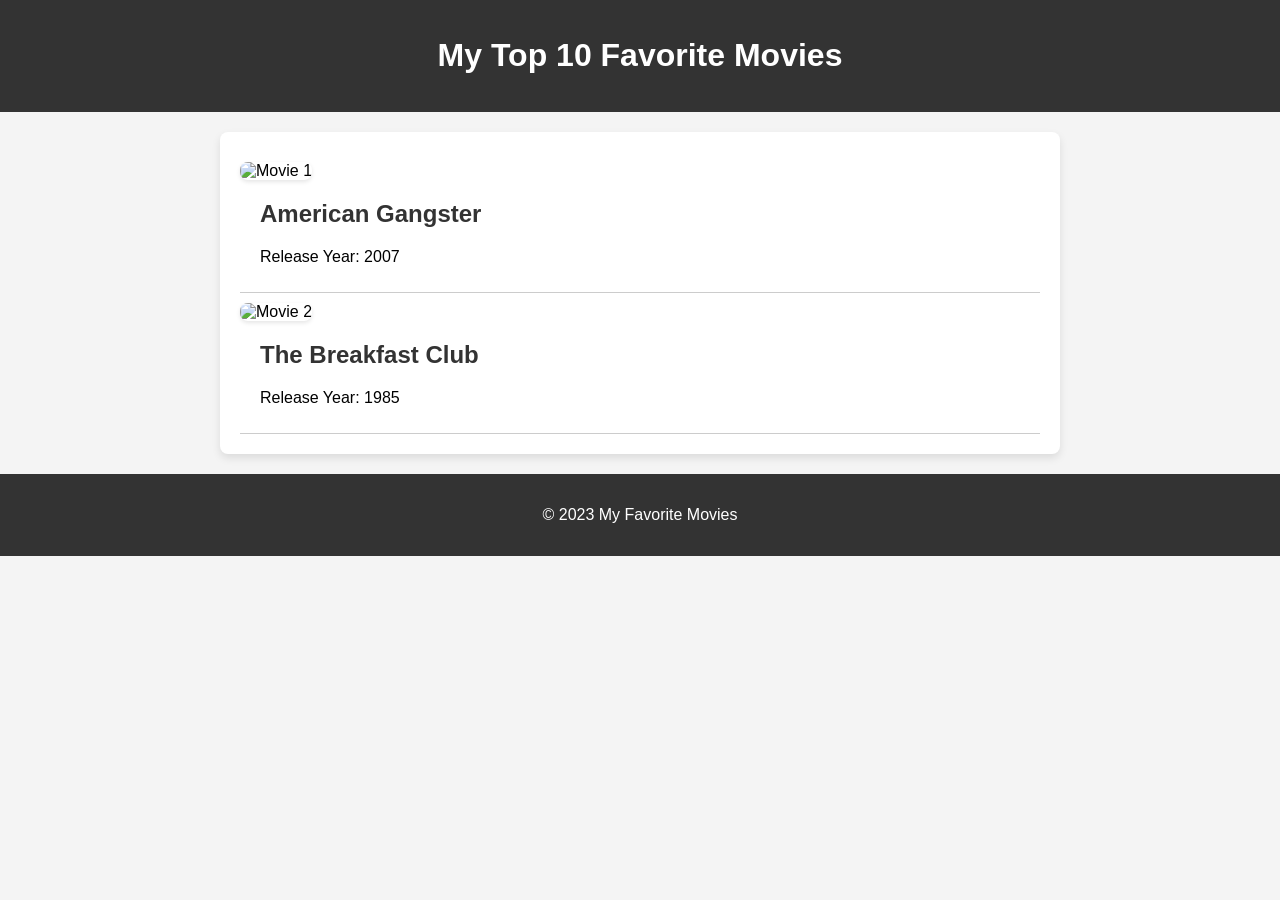
==== movies.html @ 498669fc "coin page" ====
<!DOCTYPE html>
<html lang="en">
<head>
    <meta charset="UTF-8">
    <meta name="viewport" content="width=device-width, initial-scale=1.0">
    <title>My Favorite Movies</title>
    <style>
        body {
            font-family: Arial, sans-serif;
            background-color: #f4f4f4;
            margin: 0;
            padding: 0;
        }

        header {
            background-color: #333;
            color: #fff;
            padding: 1em;
            text-align: center;
        }

        main {
            max-width: 800px;
            margin: 20px auto;
            padding: 20px;
            background-color: #fff;
            border-radius: 8px;
            box-shadow: 0 4px 8px rgba(0, 0, 0, 0.1);
        }

        h2 {
            color: #333;
        }

        .movie {
            border-bottom: 1px solid #ccc;
            padding: 10px 0;
        }

        .movie img {
            max-width: 100%;
            height: auto;
            border-radius: 8px;
            box-shadow: 0 2px 4px rgba(0, 0, 0, 0.1);
        }

        .movie-details {
            margin-left: 20px;
        }

        footer {
            text-align: center;
            padding: 1em;
            background-color: #333;
            color: #fff;
        }
    </style>
</head>
<body>

    <header>
        <h1>My Top 10 Favorite Movies</h1>
    </header>

    <main>
        <div class="movie">
            <img src="AmericanGangster.jpg" alt="Movie 1">
            <div class="movie-details">
                <h2>American Gangster</h2>
                <p>Release Year: 2007</p>
            </div>
        </div>

        <div class="movie">
            <img src="BreakfastClub.jpg" alt="Movie 2">
            <div class="movie-details">
                <h2>The Breakfast Club</h2>
                <p>Release Year: 1985</p>
                
            </div>
        </div>

        <!-- Add more movie entries as needed -->

    </main>

    <footer>
        <p>&copy; 2023 My Favorite Movies</p>
    </footer>

</body>
</html>
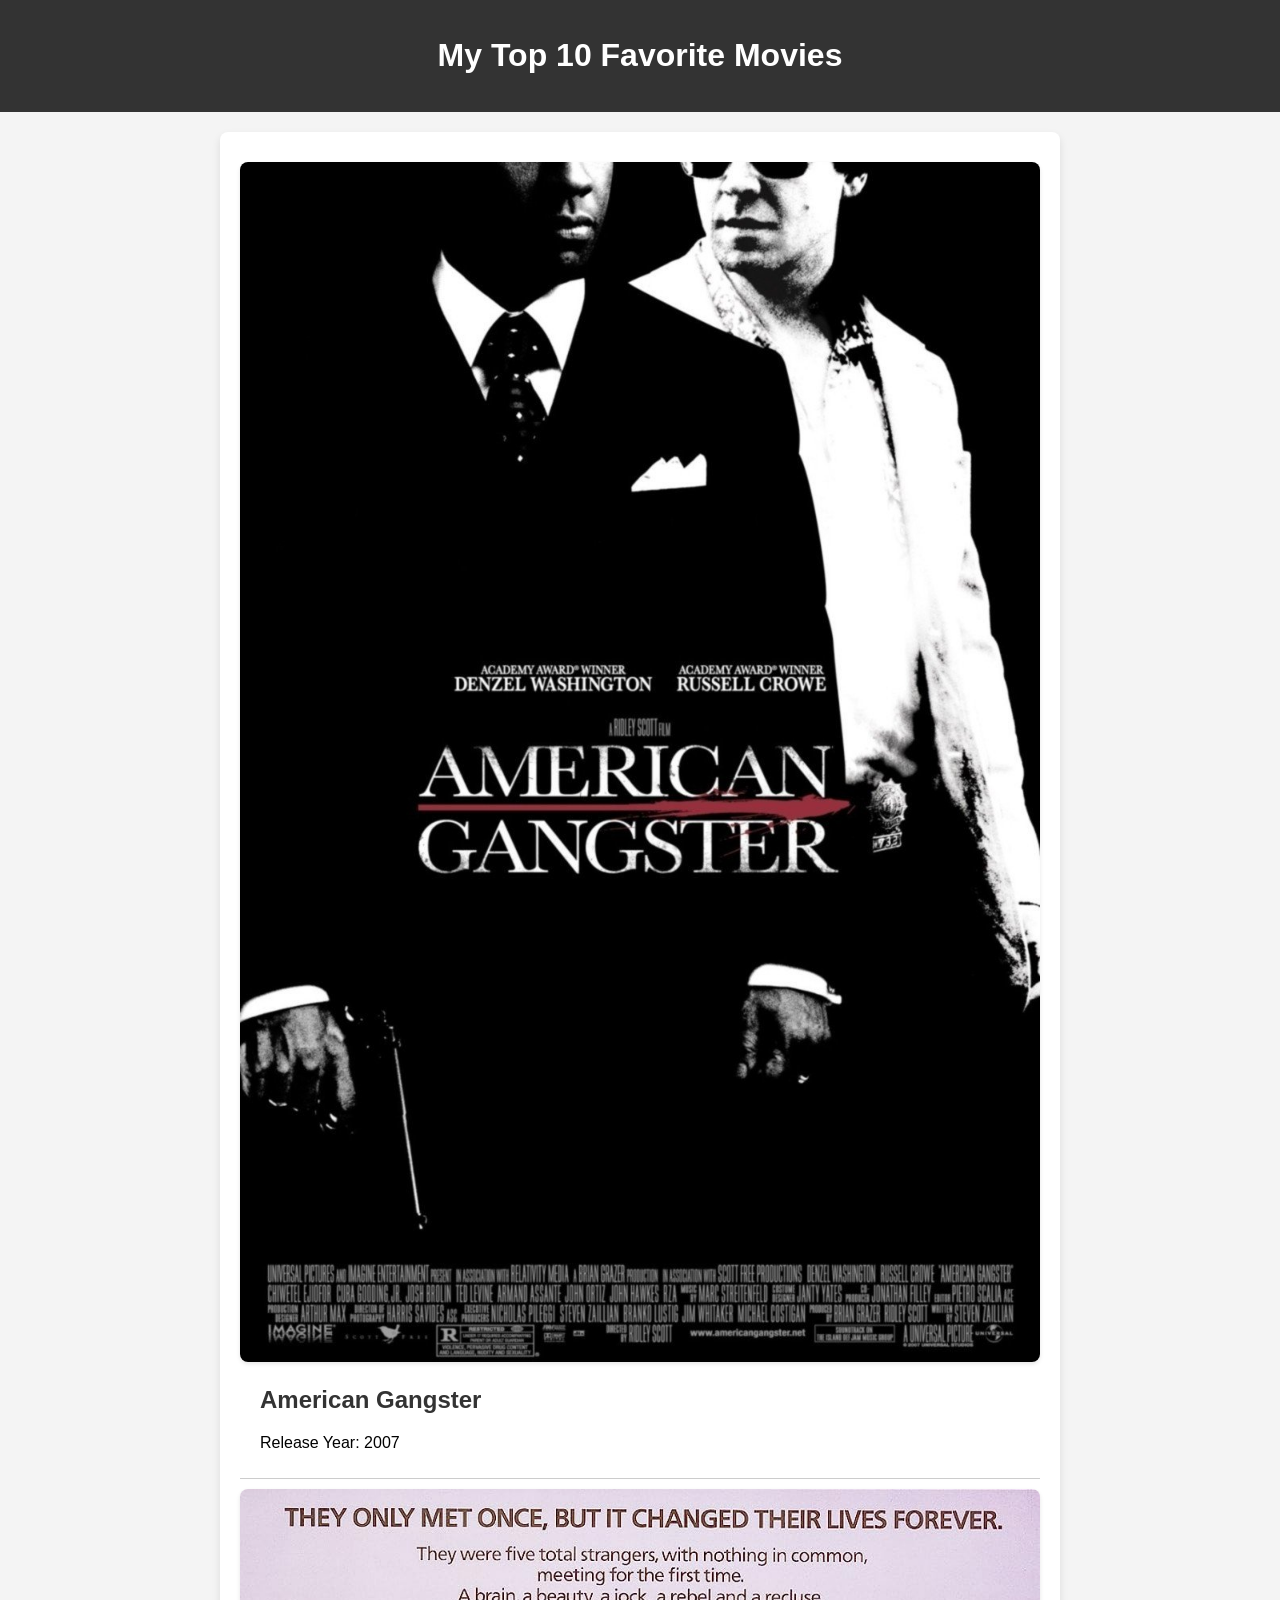
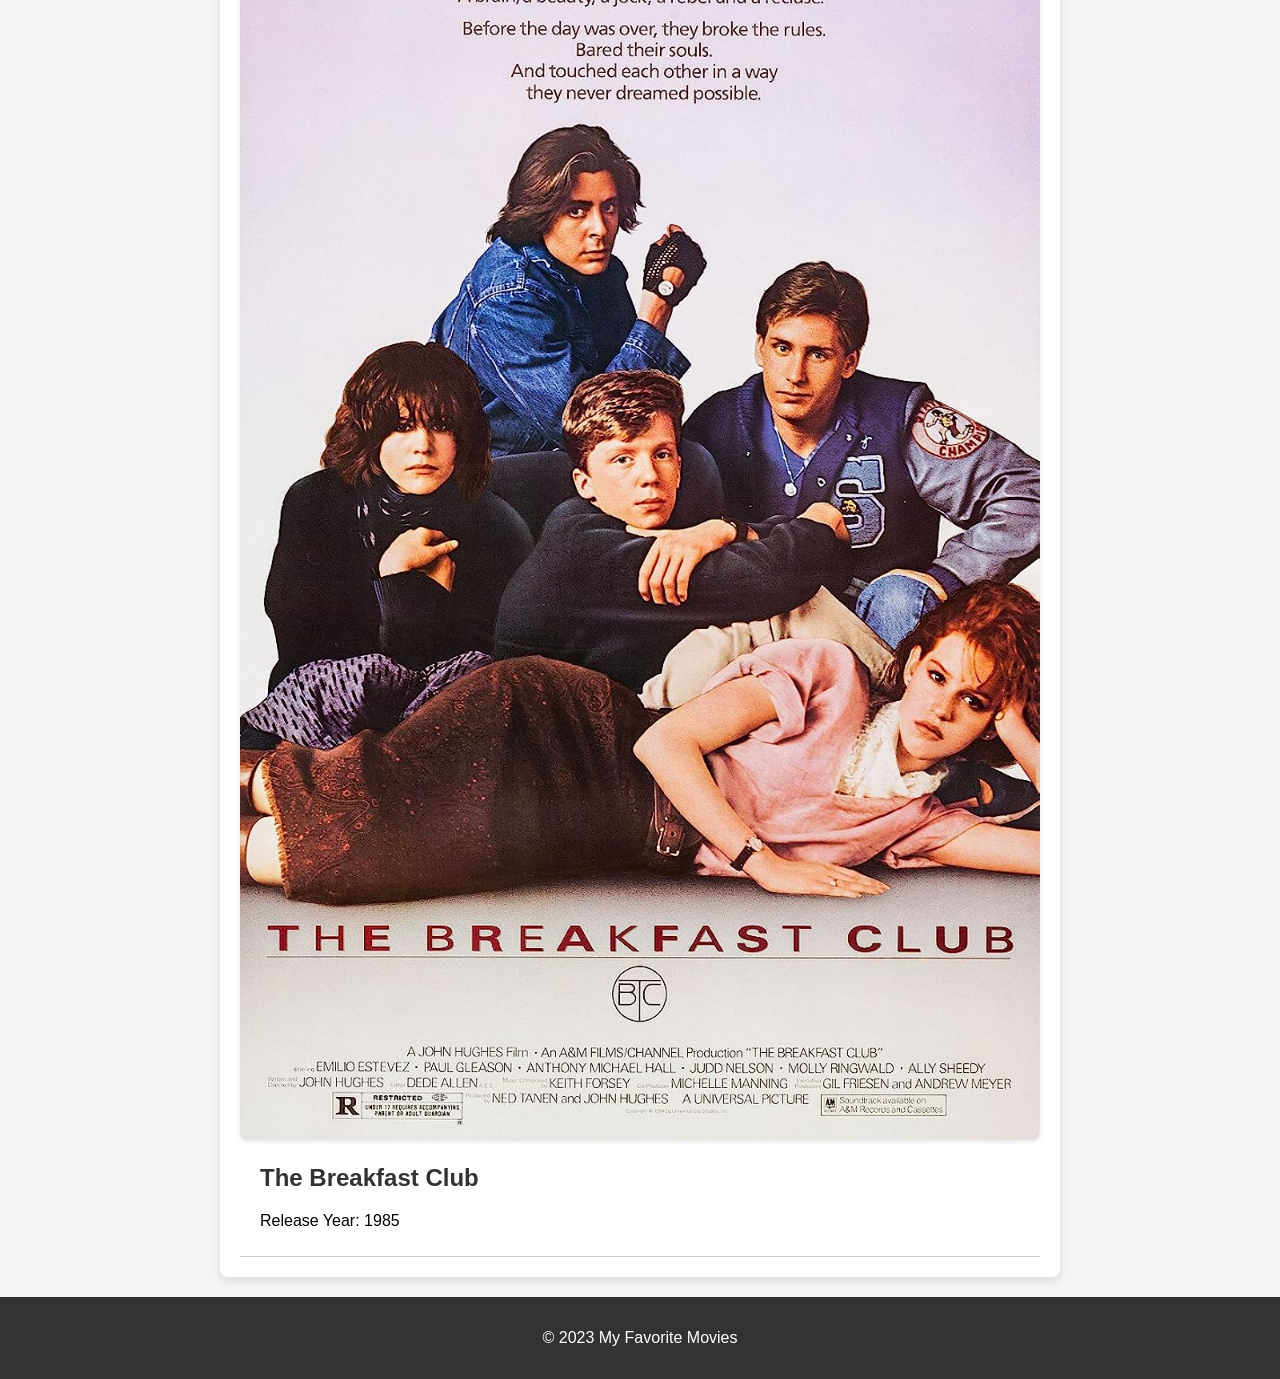
==== commit 8537a8fc: "posters" ====
--- a/movies.html
+++ b/movies.html
@@ -64,7 +64,7 @@
 
     <main>
         <div class="movie">
-            <img src="AmericanGangster.jpg" alt="Movie 1">
+            <img src="images/AmericanGangster.jpg" alt="Movie 1">
             <div class="movie-details">
                 <h2>American Gangster</h2>
                 <p>Release Year: 2007</p>
@@ -72,7 +72,7 @@
         </div>
 
         <div class="movie">
-            <img src="BreakfastClub.jpg" alt="Movie 2">
+            <img src="images/BreakfastClub.jpg" alt="Movie 2">
             <div class="movie-details">
                 <h2>The Breakfast Club</h2>
                 <p>Release Year: 1985</p>
